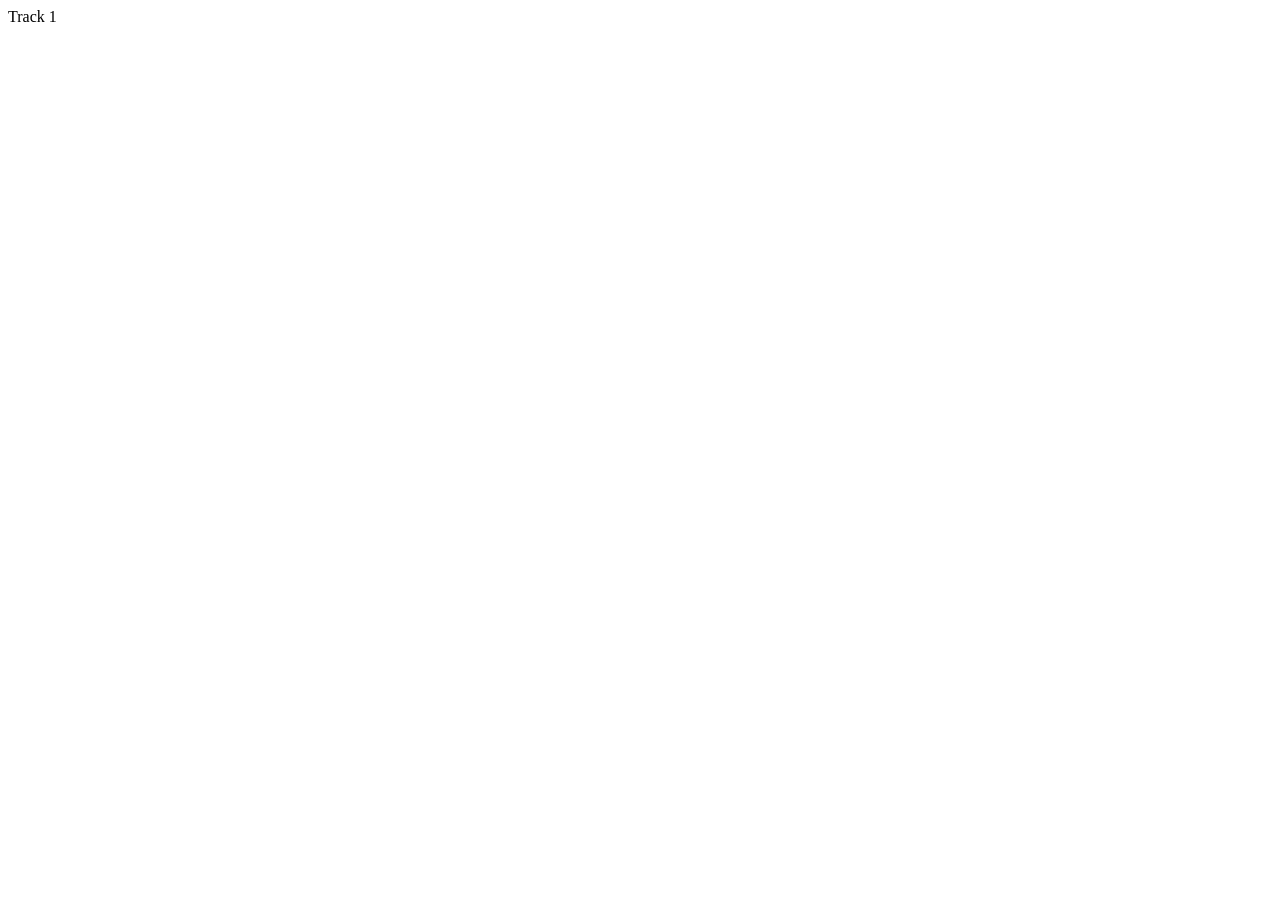
==== track-1/index.html @ e1ead002 "add starter kit" ====
<!DOCTYPE html>
<html>
  <head>
    <title></title>
    <link href="assets/css/styles.css" media="all" rel="stylesheet" />
    <link rel="shortcut icon" href="" />
    <script src="https://ajax.googleapis.com/ajax/libs/jquery/1.11.1/jquery.min.js"></script>
  </head>

  <body>

    Track 1
    <script src="assets/js/app.js"></script>

  </body>
</html>
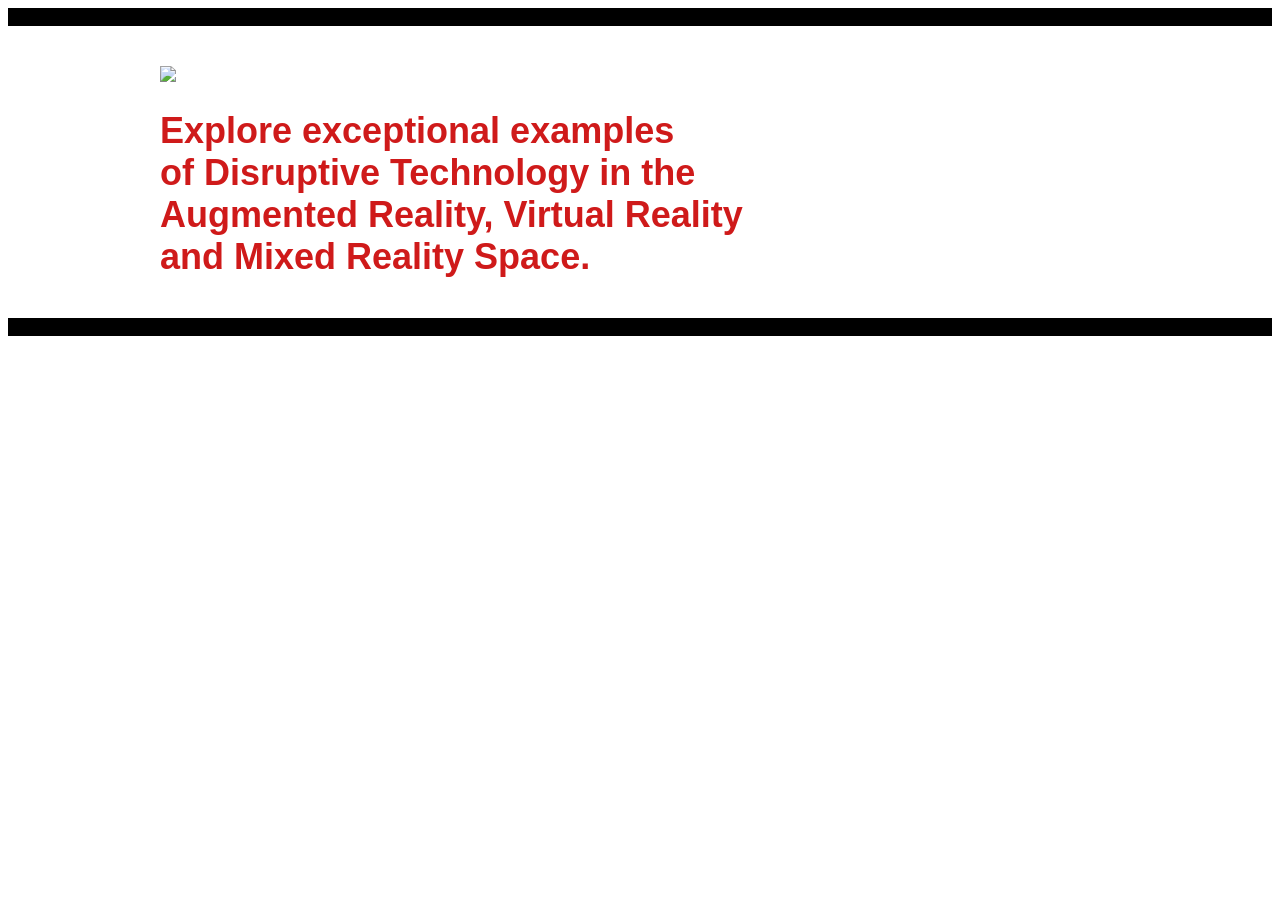
==== commit 79a477c1: "first version of track 1" ====
--- a/track-1/index.html
+++ b/track-1/index.html
@@ -9,8 +9,25 @@
 
   <body>
 
-    Track 1
     <script src="assets/js/app.js"></script>
 
+    <div class="header">
+      Header
+    </div>
+
+    <div class="wrapper">
+      <img src= "/Users/hbarnwel/husanibarnwell.github.io/track-1/assets/img/disruptive_technology.jpg"/>
+
+        <h1>Explore exceptional examples<br/> 
+        of Disruptive Technology in the<br/> 
+        Augmented Reality, Virtual Reality<br/> 
+        and Mixed Reality Space.</h1>
+
+    </div>
+    
+    <div class="footer">
+      Footer
+    </div>
+  
   </body>
 </html>
--- a/track-1/assets/css/styles.css
+++ b/track-1/assets/css/styles.css
@@ -0,0 +1,23 @@
+h1 {
+    font-family: Arial, Helvetica, sans-serif;
+    font-size: 36px;
+    color: rgb(207, 26, 26);
+}
+
+.wrapper {
+    width: 960px;
+    margin: 40px auto;
+    background: #ffffff;
+}
+
+
+.header {
+    background: rgb(0, 0, 0);
+    margin: 0 0 0 0;
+}
+
+
+.footer {
+	background: rgb(0, 0, 0);
+    margin: 0 0 0 0;
+}
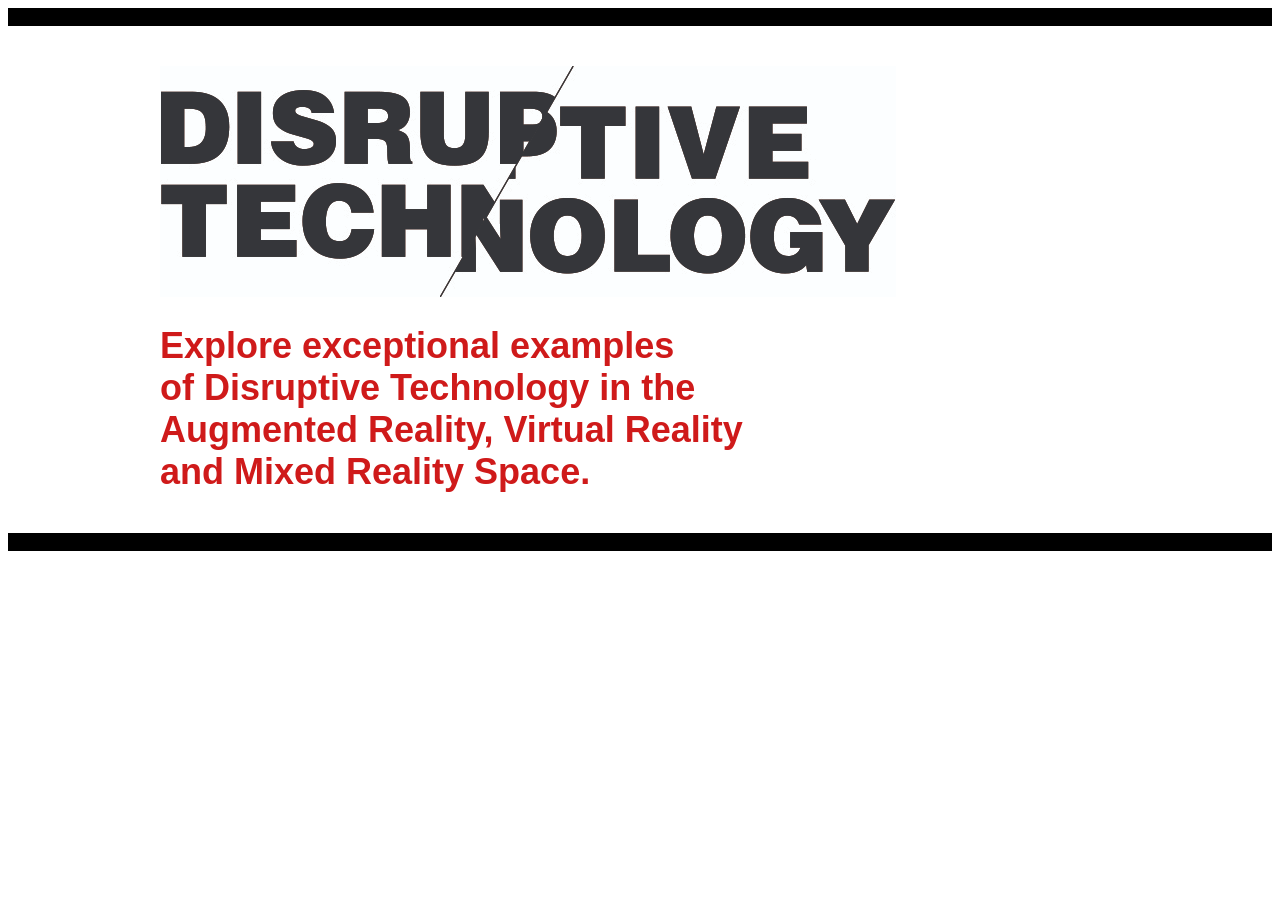
==== commit f523c687: "revisions with brendan" ====
--- a/track-1/index.html
+++ b/track-1/index.html
@@ -9,14 +9,14 @@
 
   <body>
 
-    <script src="assets/js/app.js"></script>
+    
 
     <div class="header">
       Header
     </div>
 
     <div class="wrapper">
-      <img src= "/Users/hbarnwel/husanibarnwell.github.io/track-1/assets/img/disruptive_technology.jpg"/>
+      <img src="assets/img/disruptive_technology.jpg"/>
 
         <h1>Explore exceptional examples<br/> 
         of Disruptive Technology in the<br/> 
@@ -28,6 +28,7 @@
     <div class="footer">
       Footer
     </div>
-  
+
+    <script src="assets/js/app.js"></script>
   </body>
 </html>
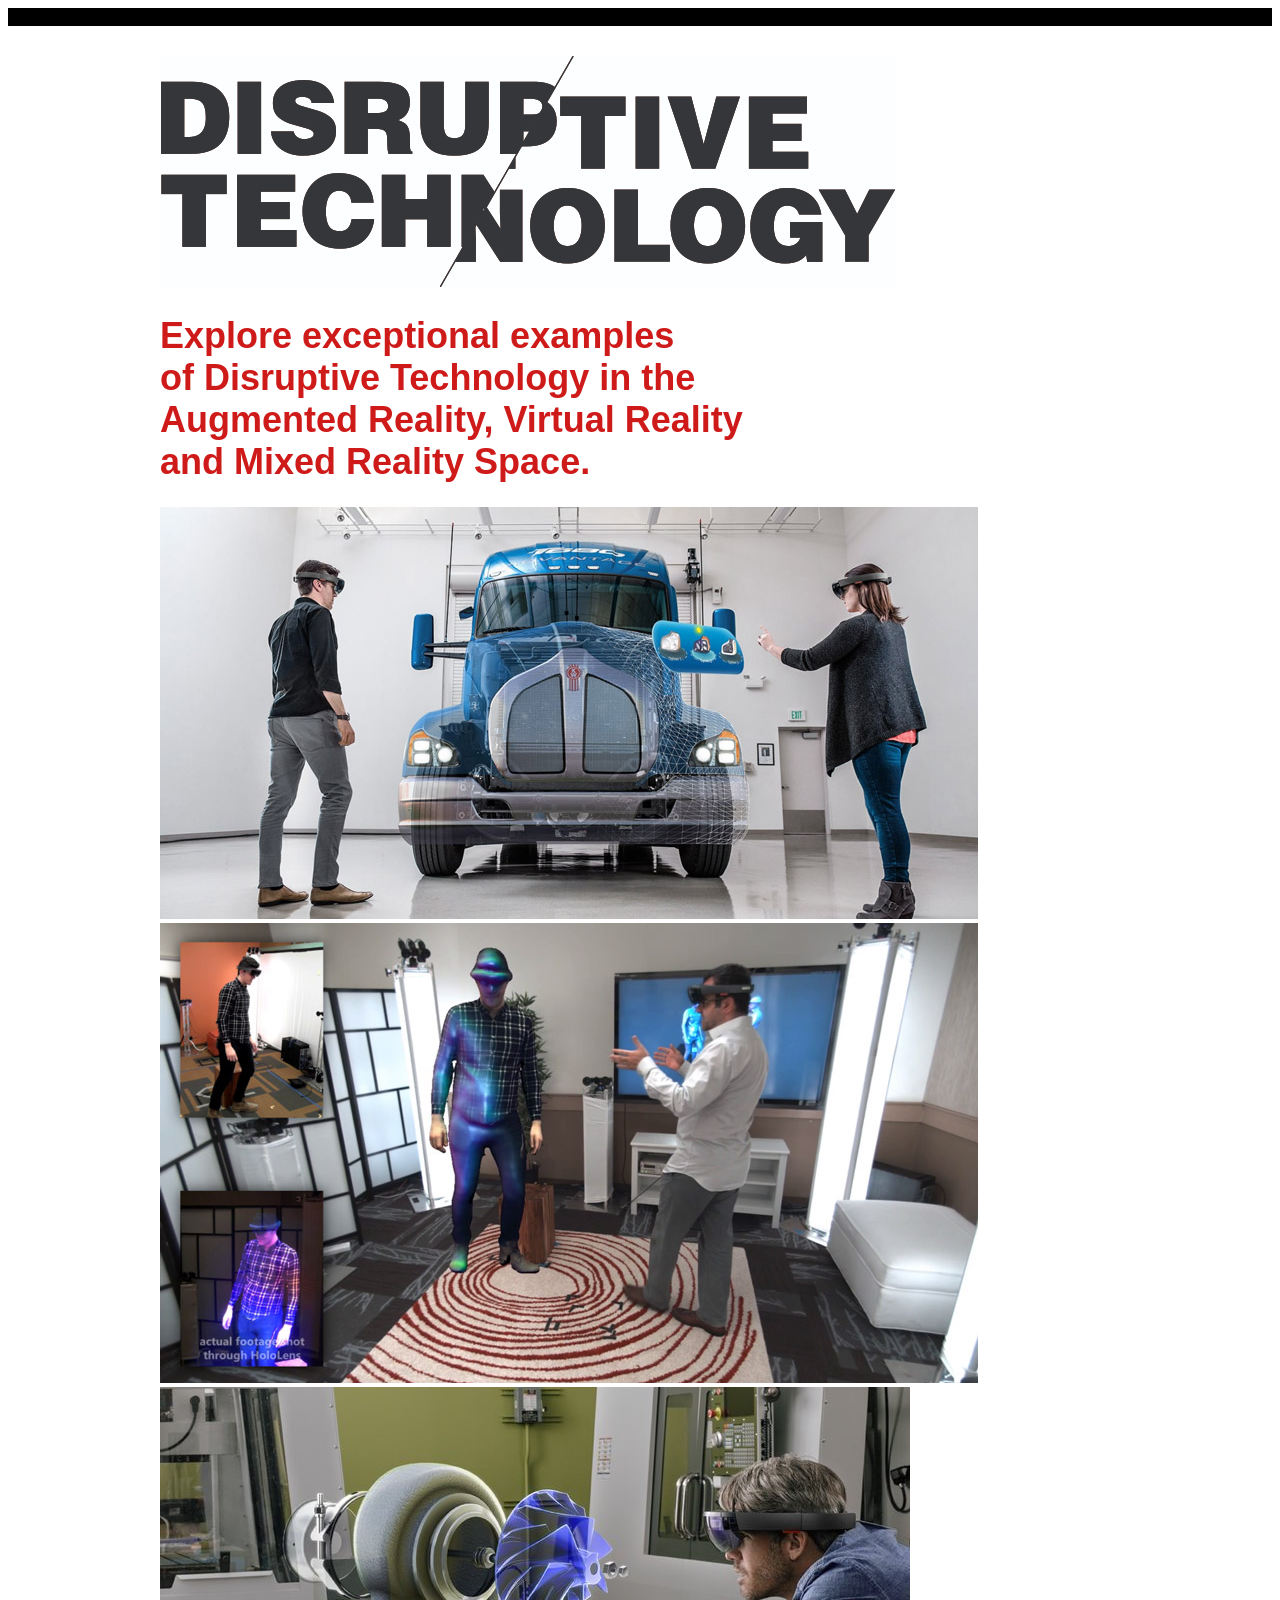
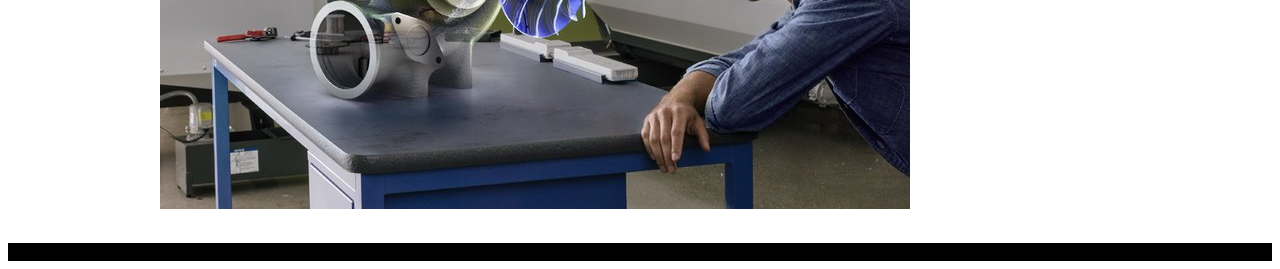
==== commit 6847ea50: "images added" ====
--- a/track-1/index.html
+++ b/track-1/index.html
@@ -22,9 +22,11 @@
         of Disruptive Technology in the<br/> 
         Augmented Reality, Virtual Reality<br/> 
         and Mixed Reality Space.</h1>
+      <img src="assets/img/mixed_reality.jpg"/>
+      <img src="assets/img/holoportation.jpg"/>
+      <img src="assets/img/enterprise_vr.jpg"/>
+    </div>
 
-    </div>
-    
     <div class="footer">
       Footer
     </div>
--- a/track-1/assets/css/styles.css
+++ b/track-1/assets/css/styles.css
@@ -6,7 +6,7 @@
 
 .wrapper {
     width: 960px;
-    margin: 40px auto;
+    margin: 30px auto;
     background: #ffffff;
 }
 
@@ -19,5 +19,5 @@
 
 .footer {
 	background: rgb(0, 0, 0);
-    margin: 0 0 0 0;
+    margin: auto;
 }
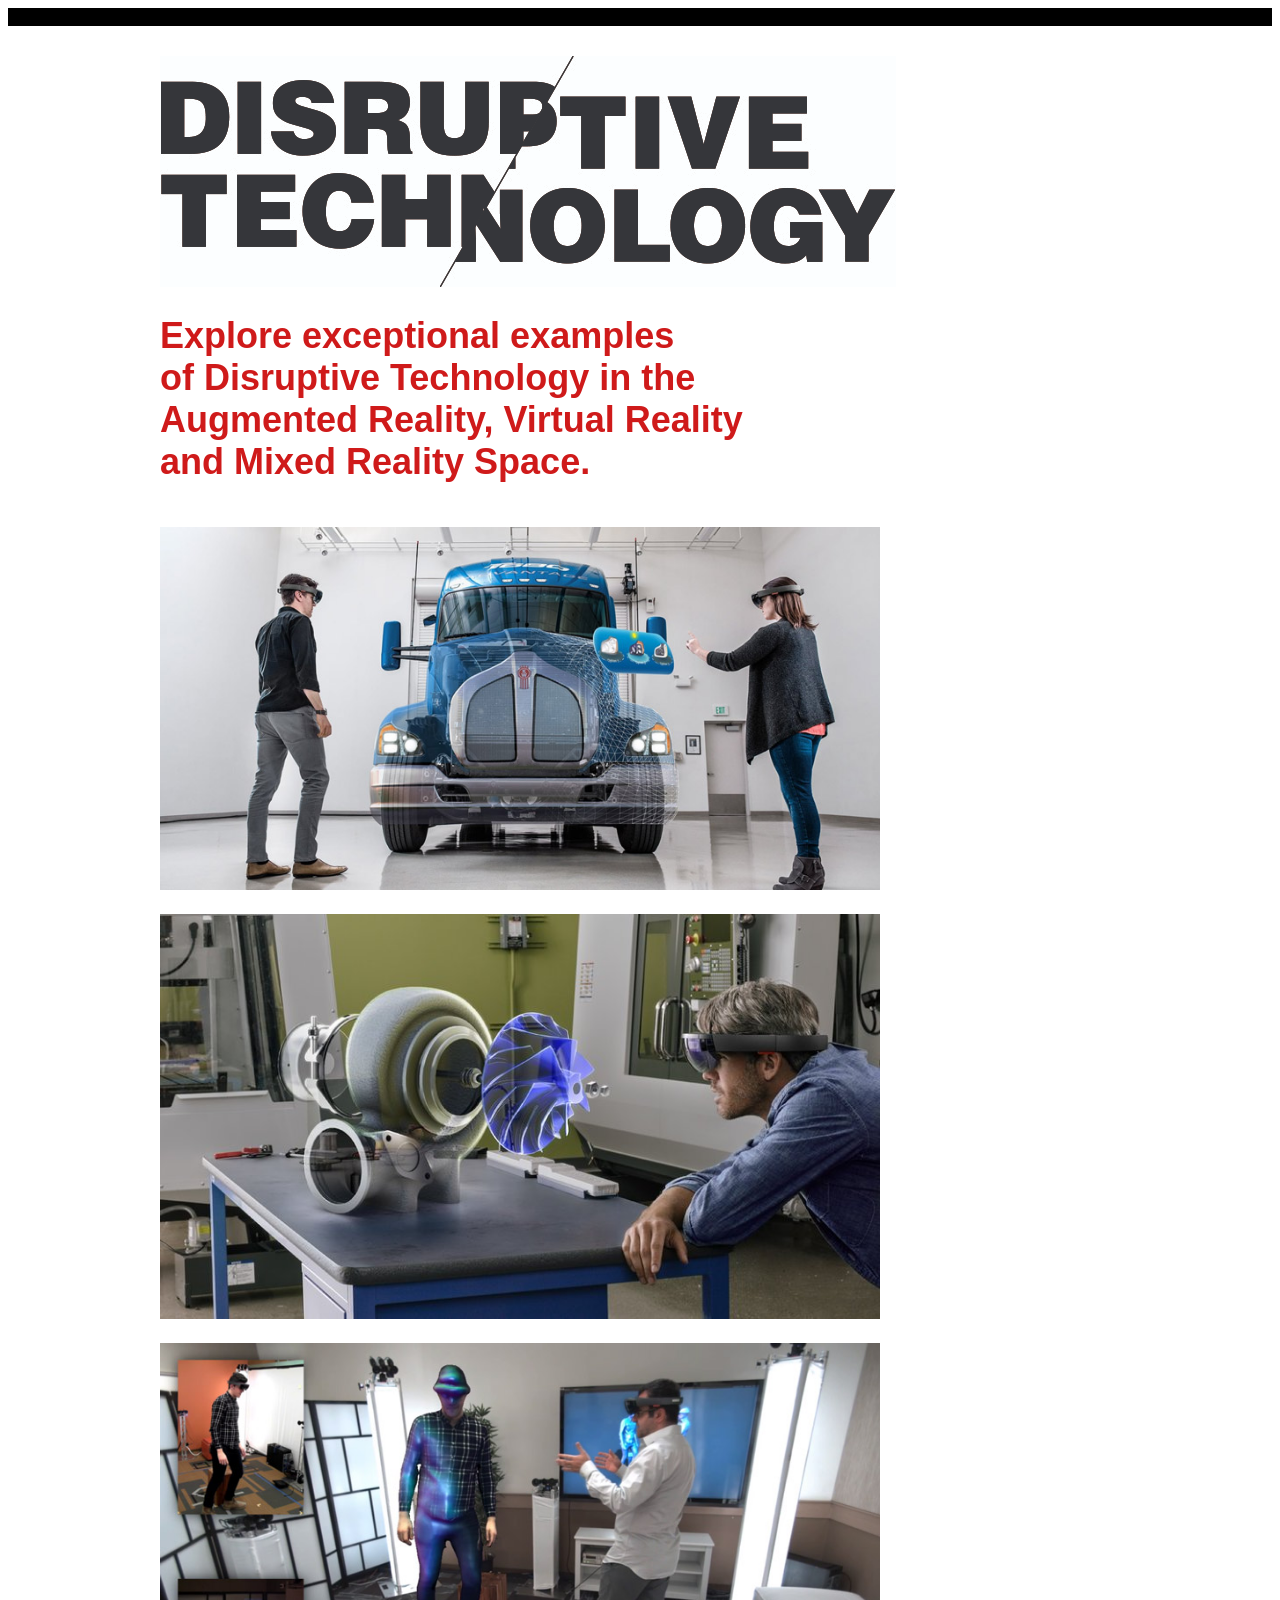
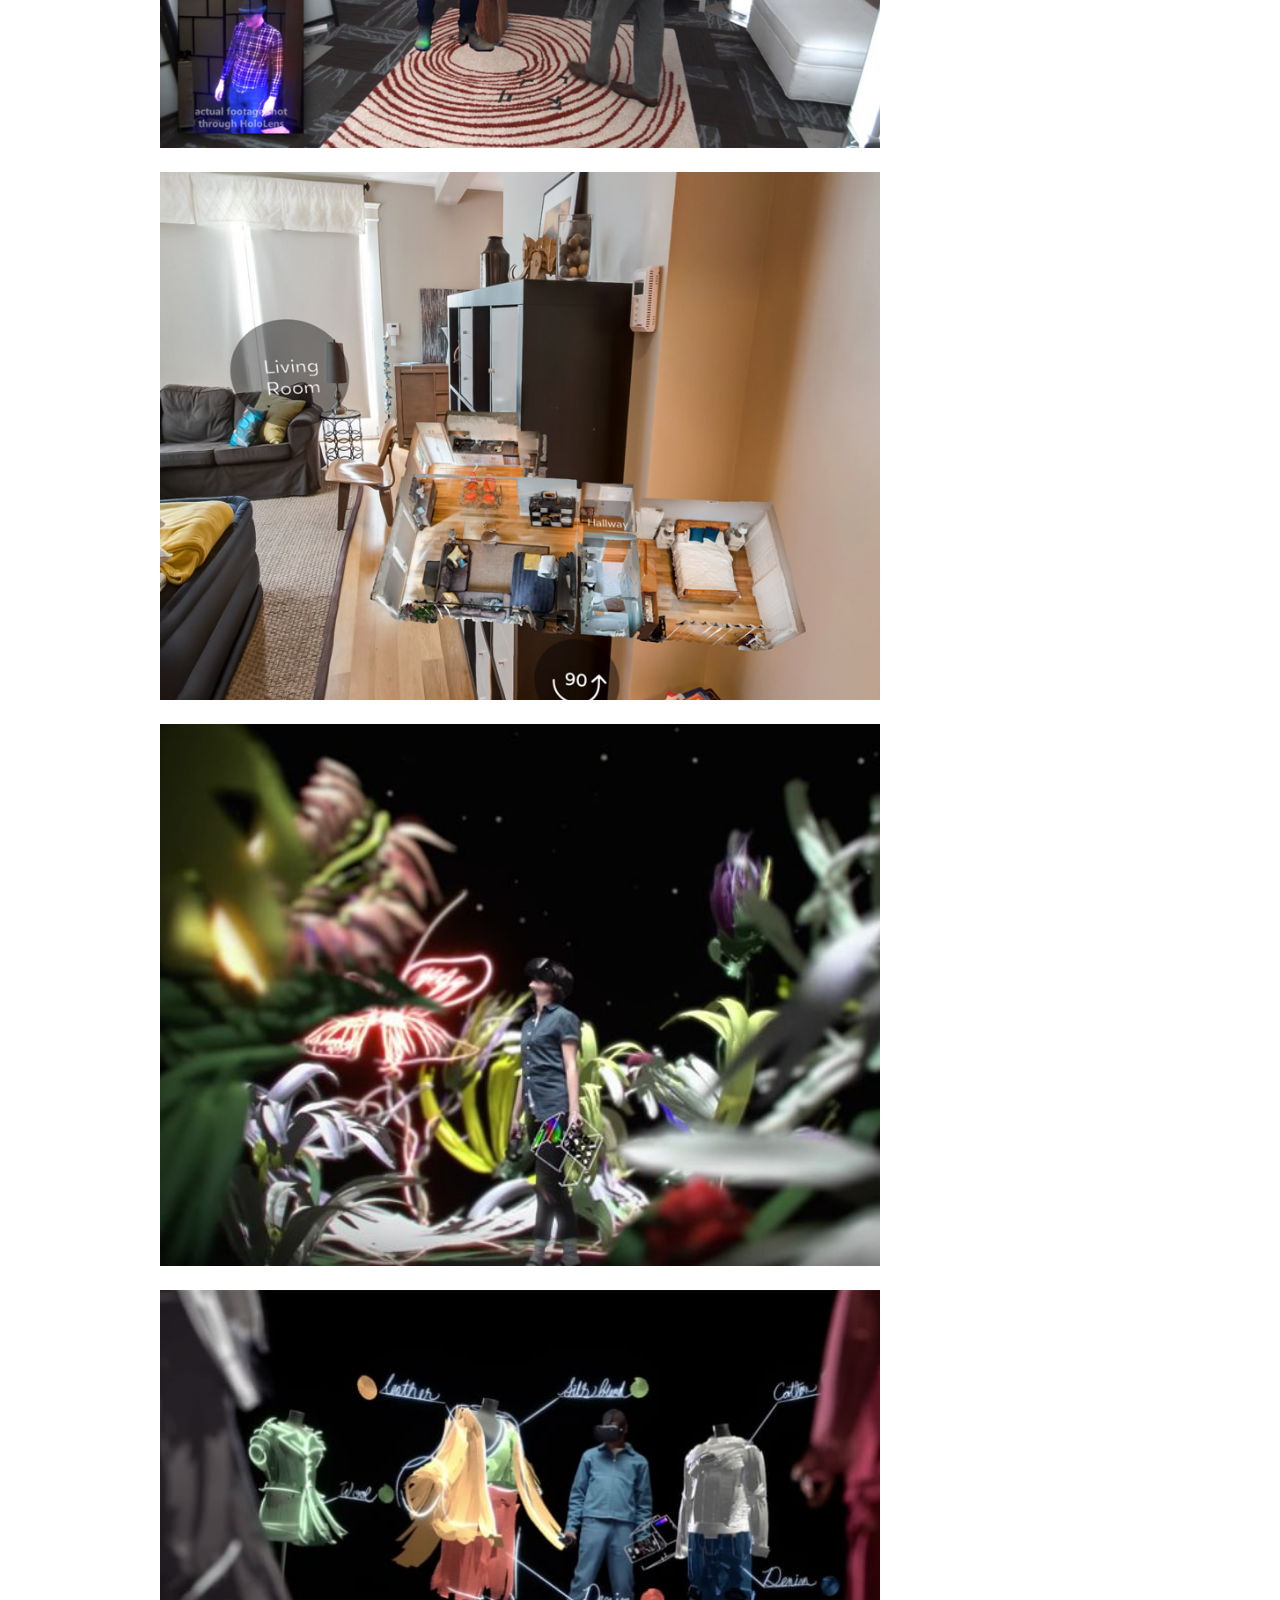
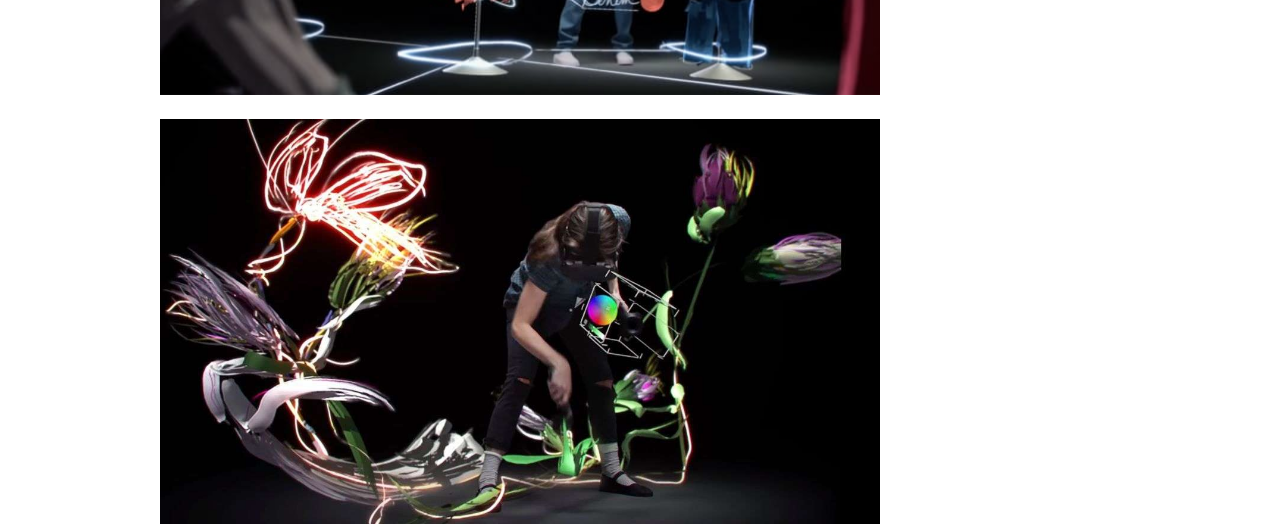
==== commit 68e7d804: "image size changes" ====
--- a/track-1/index.html
+++ b/track-1/index.html
@@ -22,14 +22,22 @@
         of Disruptive Technology in the<br/> 
         Augmented Reality, Virtual Reality<br/> 
         and Mixed Reality Space.</h1>
+
+    <div class="photos">
       <img src="assets/img/mixed_reality.jpg"/>
+      <img src="assets/img/enterprise_vr.jpg"/>
       <img src="assets/img/holoportation.jpg"/>
-      <img src="assets/img/enterprise_vr.jpg"/>
+      <img src="assets/img/airbnb_vr.jpg"/>
+      <img src="assets/img/tilt-brush.jpg"/>
+      <img src="assets/img/tilt-brush2.jpg"/>
+      <img src="assets/img/tilt-brush3.jpg"/>
     </div>
 
-    <div class="footer">
+    </div>
+
+    <!-- <div class="footer">
       Footer
-    </div>
+    </div> -->
 
     <script src="assets/js/app.js"></script>
   </body>
--- a/track-1/assets/css/styles.css
+++ b/track-1/assets/css/styles.css
@@ -16,8 +16,17 @@
     margin: 0 0 0 0;
 }
 
-
+/* 
 .footer {
 	background: rgb(0, 0, 0);
-    margin: auto;
-}+} */
+
+.photos {
+    width: 720px; 
+    height: 240px; 
+}
+
+.photos img { 
+        width: 100%;
+        margin-top: 20px;
+    }
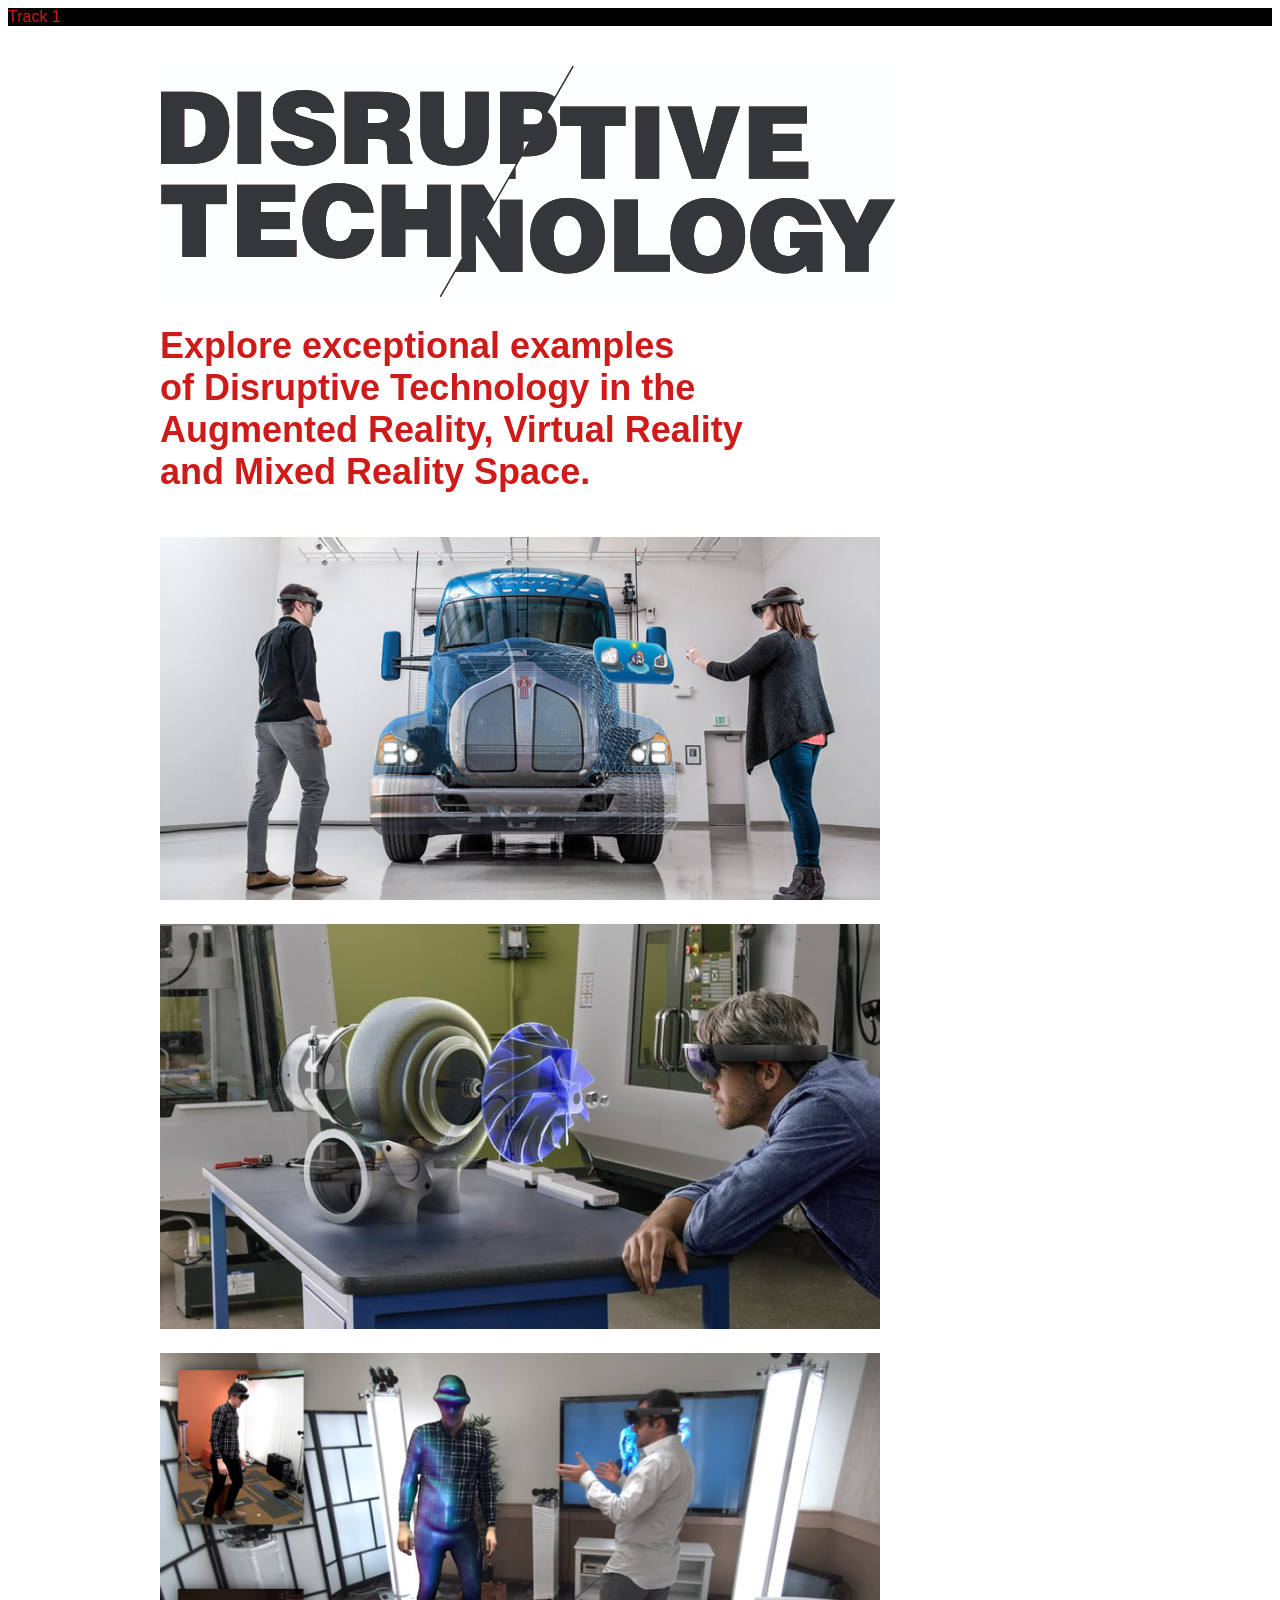
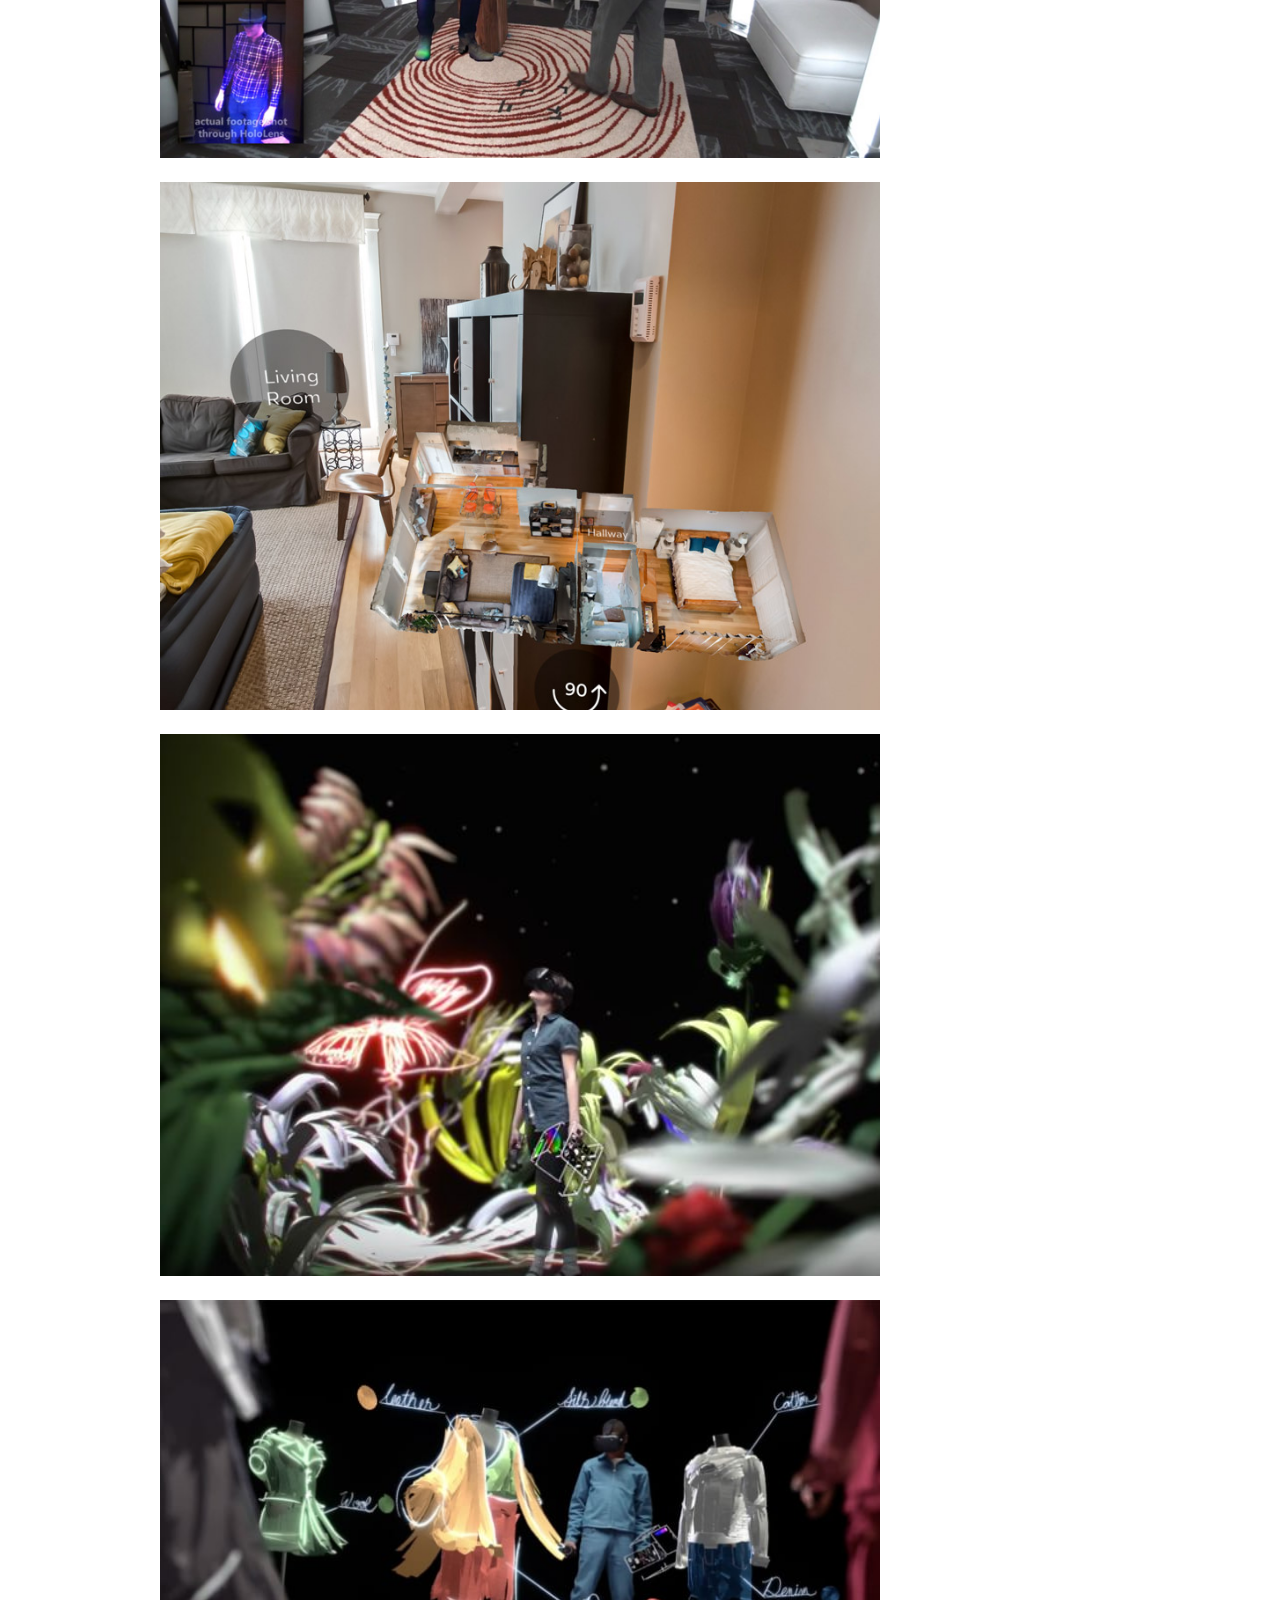
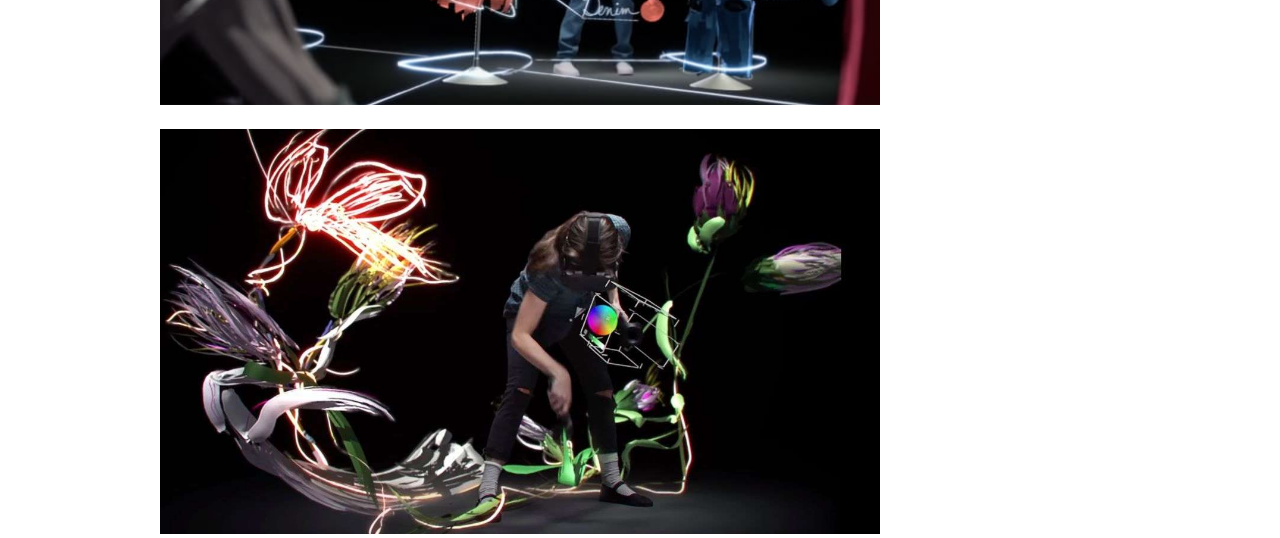
==== commit 04ac5975: "added track and clean up" ====
--- a/track-1/index.html
+++ b/track-1/index.html
@@ -12,7 +12,7 @@
     
 
     <div class="header">
-      Header
+      Track 1
     </div>
 
     <div class="wrapper">
--- a/track-1/assets/css/styles.css
+++ b/track-1/assets/css/styles.css
@@ -6,14 +6,18 @@
 
 .wrapper {
     width: 960px;
-    margin: 30px auto;
+    margin-left: auto;
+    margin-right: auto;
+    margin-top: 40px;
     background: #ffffff;
 }
 
 
 .header {
+    color: rgb(207, 26, 26);
     background: rgb(0, 0, 0);
-    margin: 0 0 0 0;
+    margin: 0 10 0 10px;
+    font-family: Arial, Helvetica, sans-serif;
 }
 
 /* 
@@ -27,6 +31,6 @@
 }
 
 .photos img { 
-        width: 100%;
-        margin-top: 20px;
+    width: 100%;
+    margin-top: 20px;
     }
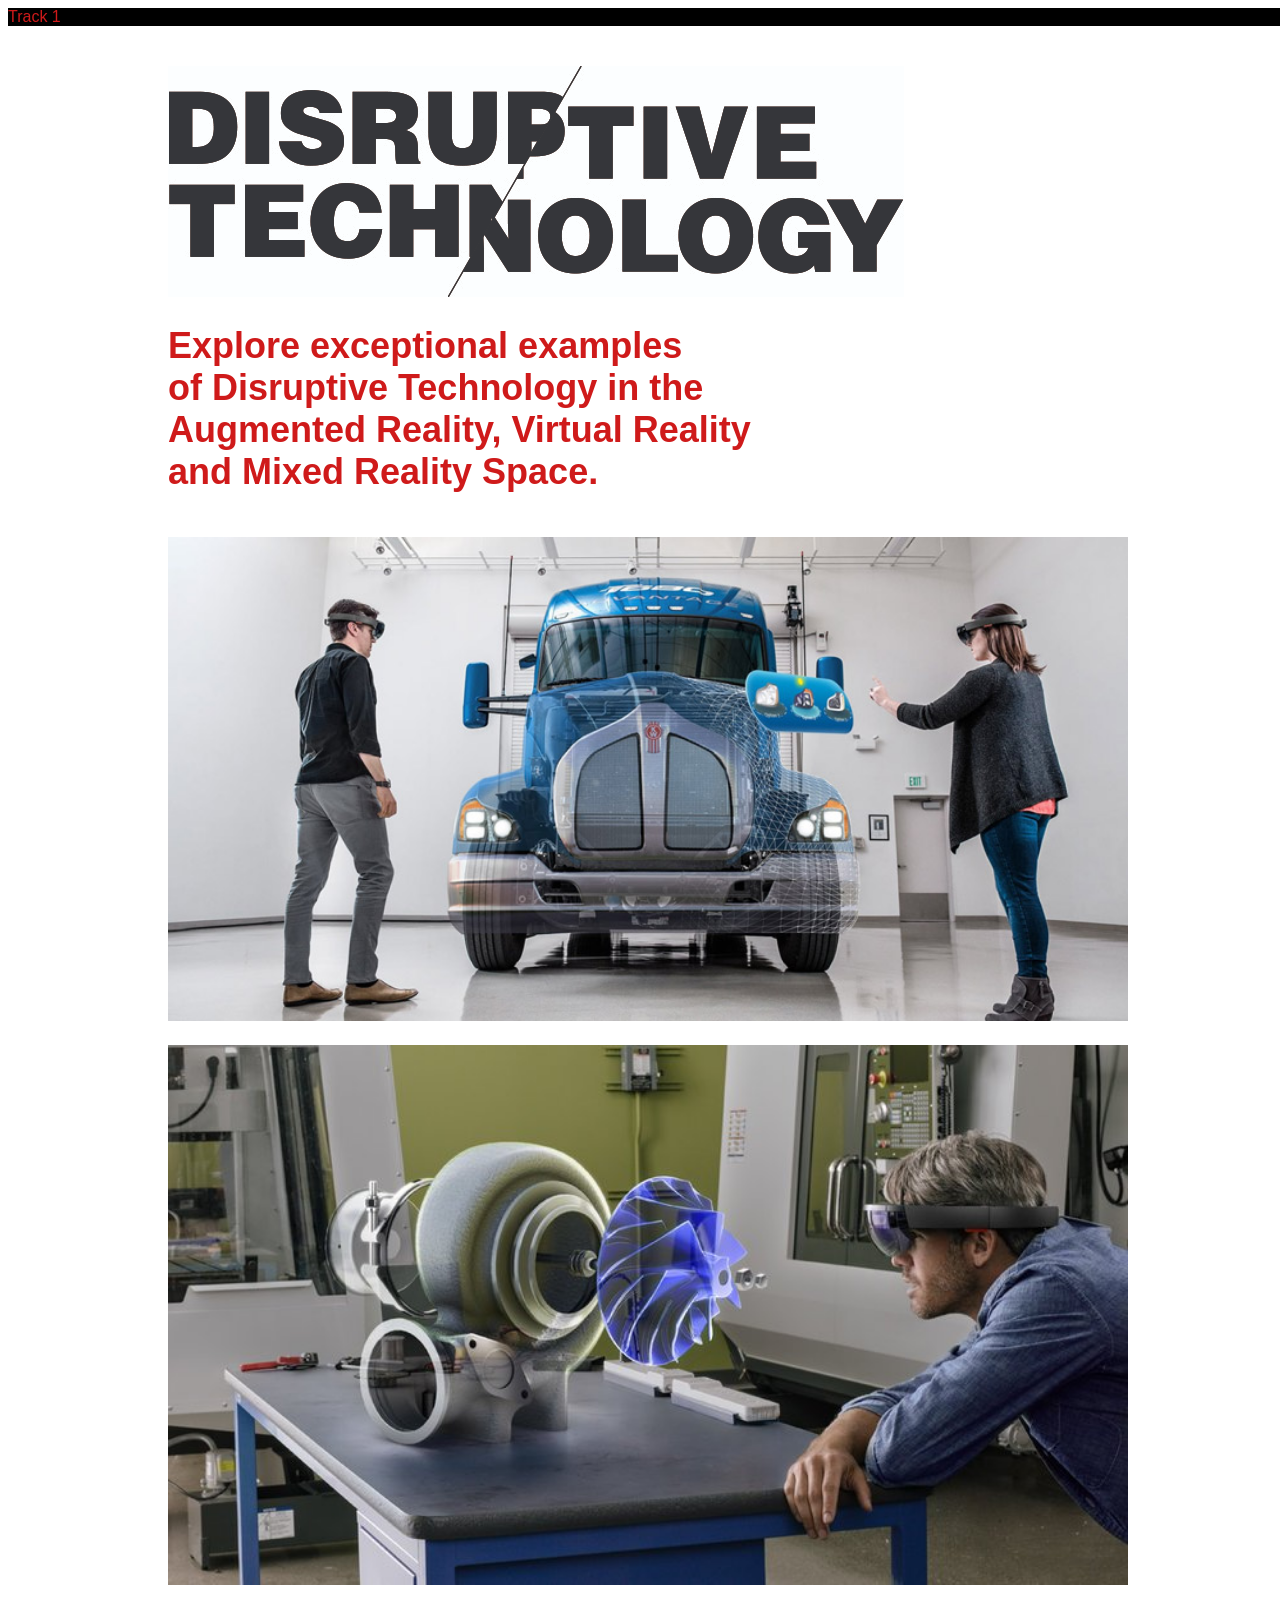
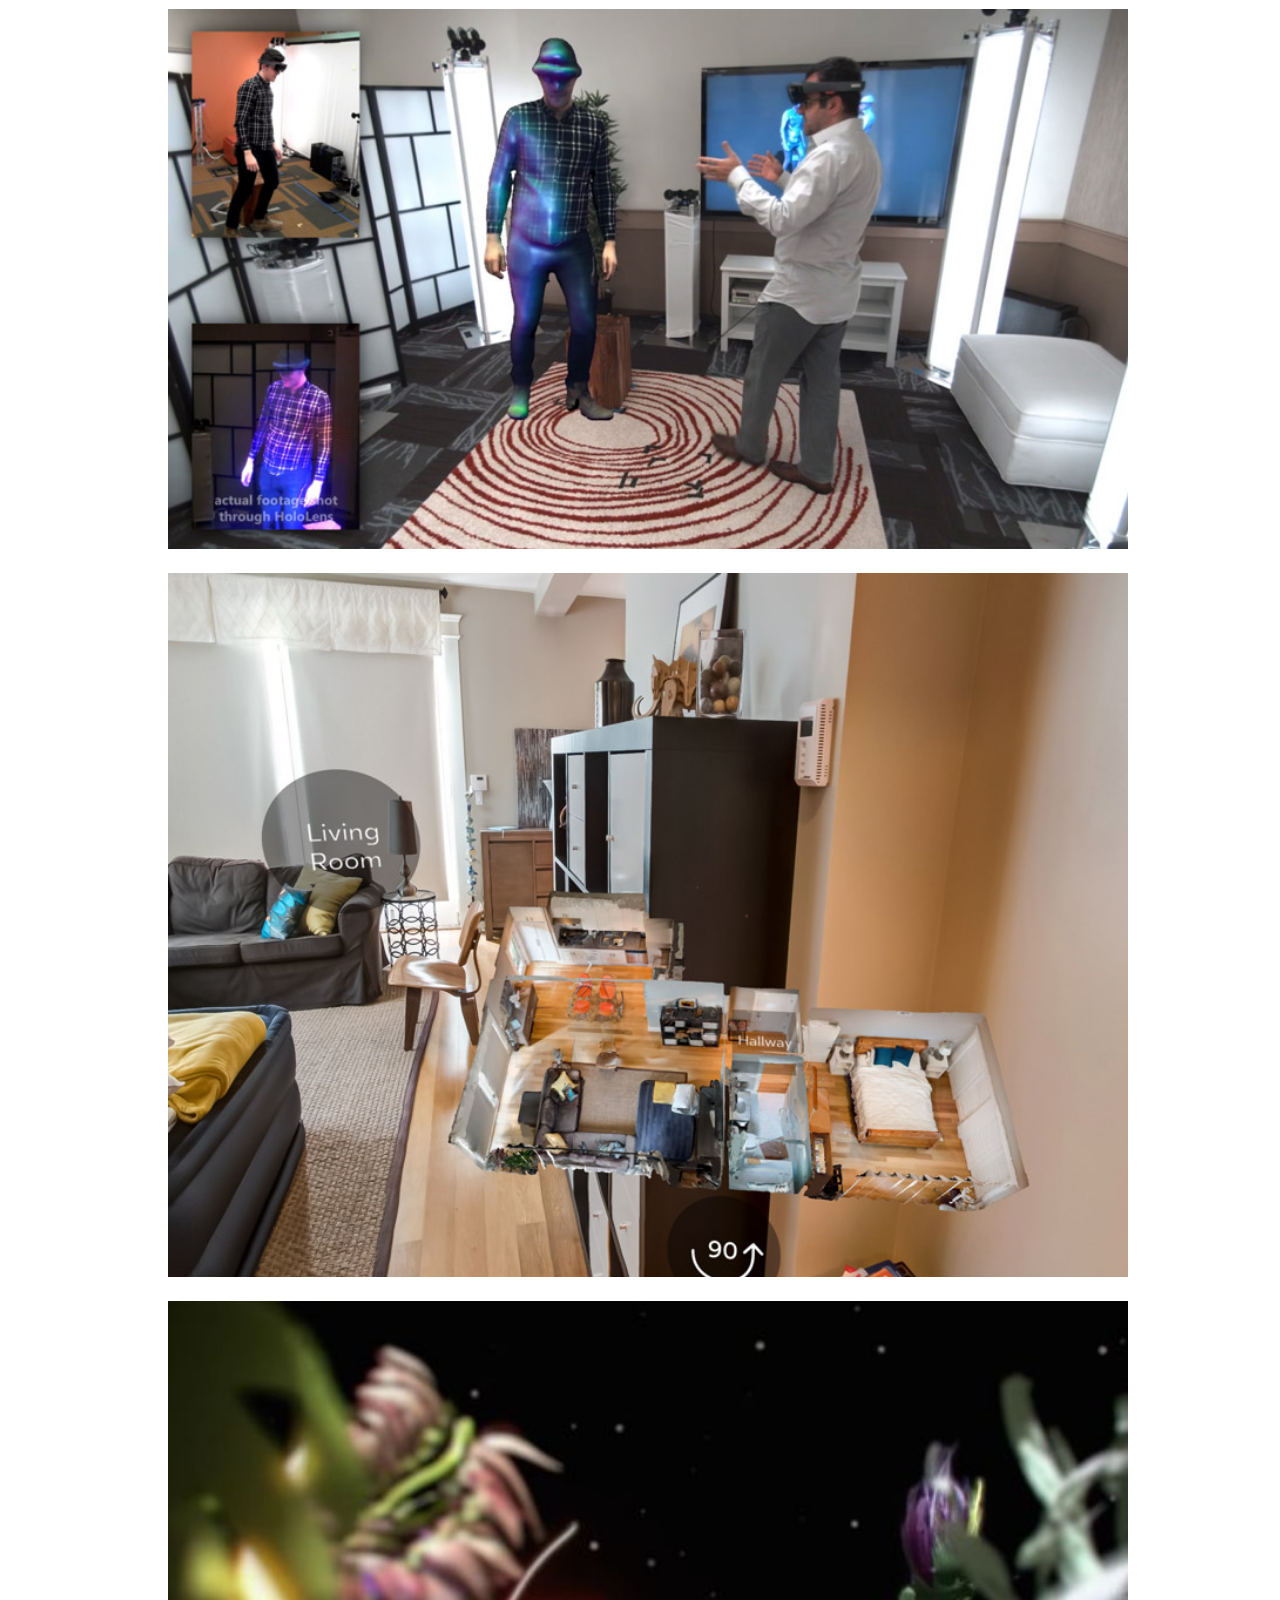
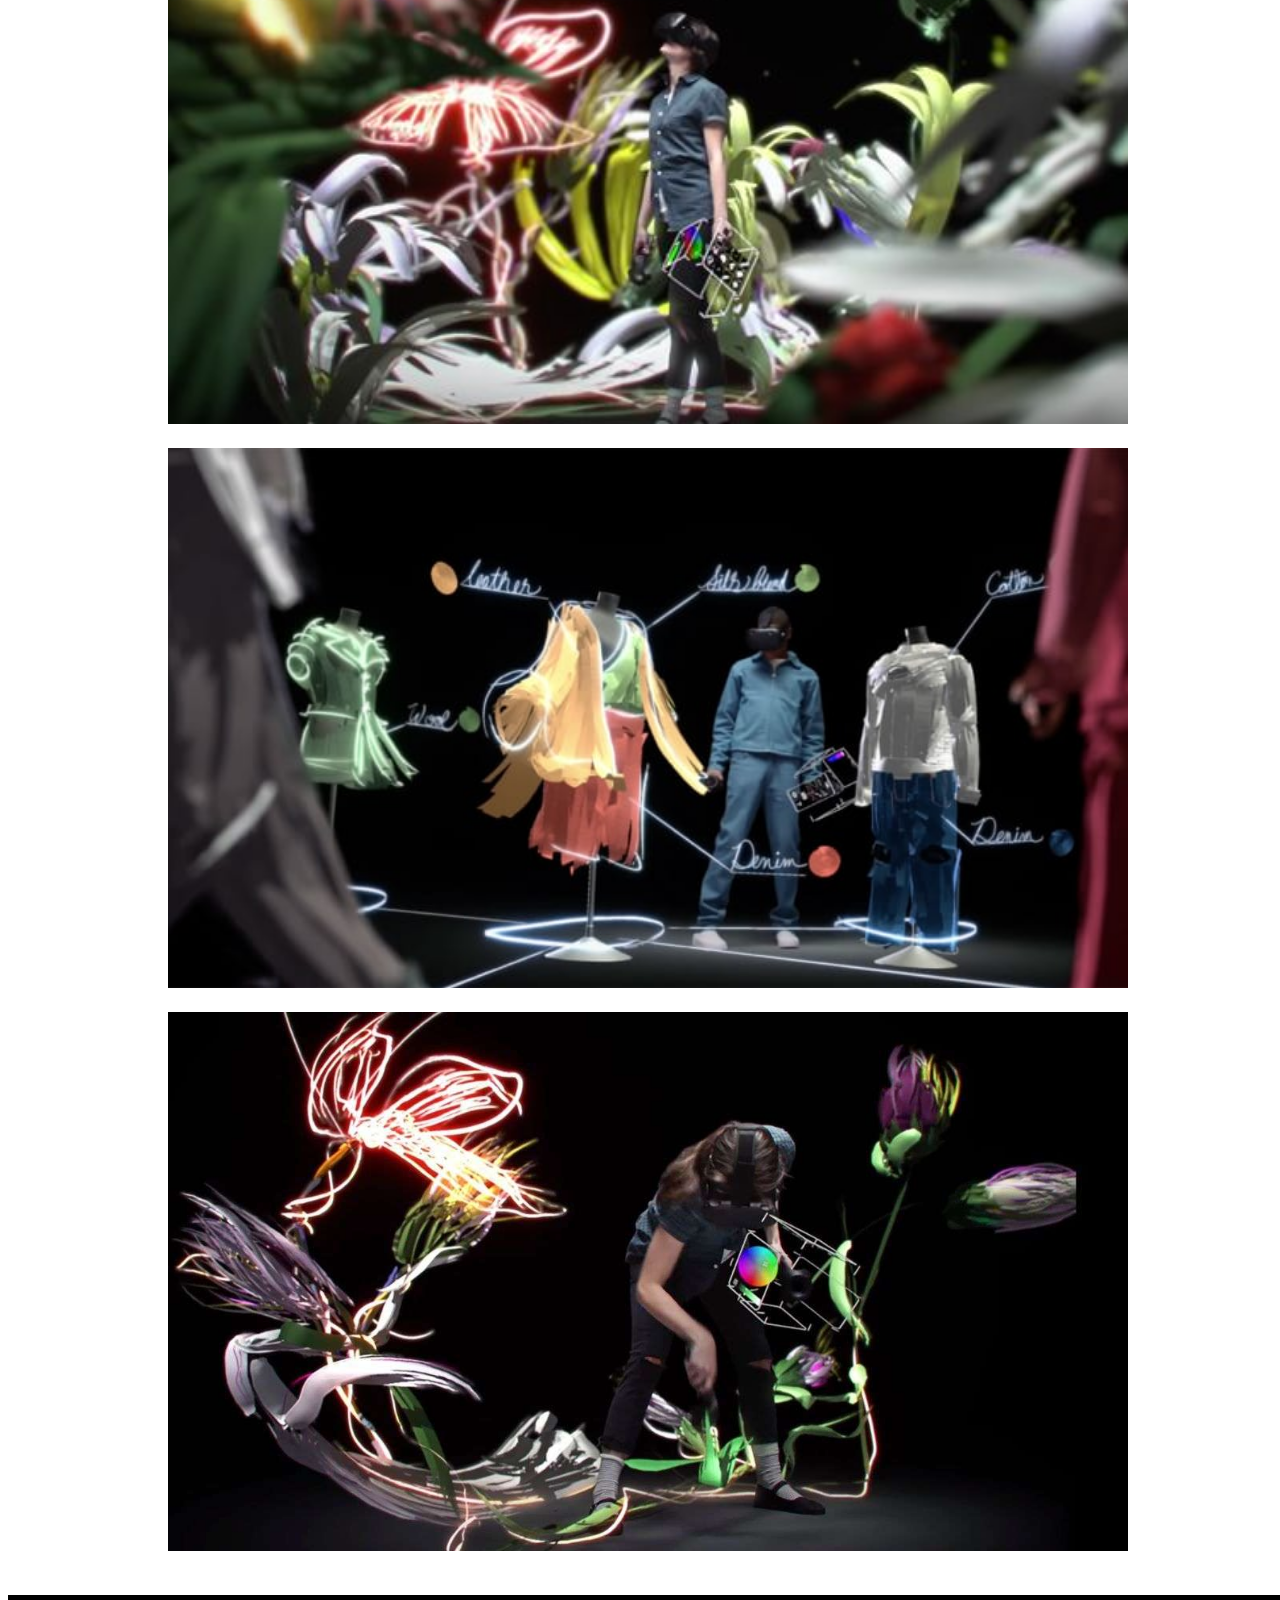
==== commit 4a9224d0: "after meeting tutor revisions" ====
--- a/track-1/index.html
+++ b/track-1/index.html
@@ -8,8 +8,6 @@
   </head>
 
   <body>
-
-    
 
     <div class="header">
       Track 1
@@ -32,12 +30,12 @@
       <img src="assets/img/tilt-brush2.jpg"/>
       <img src="assets/img/tilt-brush3.jpg"/>
     </div>
-
+      
     </div>
 
-    <!-- <div class="footer">
-      Footer
-    </div> -->
+    <div class="footer">
+        Footer
+    </div>
 
     <script src="assets/js/app.js"></script>
   </body>
--- a/track-1/assets/css/styles.css
+++ b/track-1/assets/css/styles.css
@@ -2,6 +2,11 @@
     font-family: Arial, Helvetica, sans-serif;
     font-size: 36px;
     color: rgb(207, 26, 26);
+}
+
+body {
+    width: 100vw;
+    height: auto;
 }
 
 .wrapper {
@@ -9,7 +14,9 @@
     margin-left: auto;
     margin-right: auto;
     margin-top: 40px;
+    margin-bottom: 40px;
     background: #ffffff;
+    height: auto;
 }
 
 
@@ -20,14 +27,11 @@
     font-family: Arial, Helvetica, sans-serif;
 }
 
-/* 
+
 .footer {
-	background: rgb(0, 0, 0);
-} */
-
-.photos {
-    width: 720px; 
-    height: 240px; 
+    background: rgb(0, 0, 0);
+    position: relative;
+    bottom: 0;
 }
 
 .photos img { 
